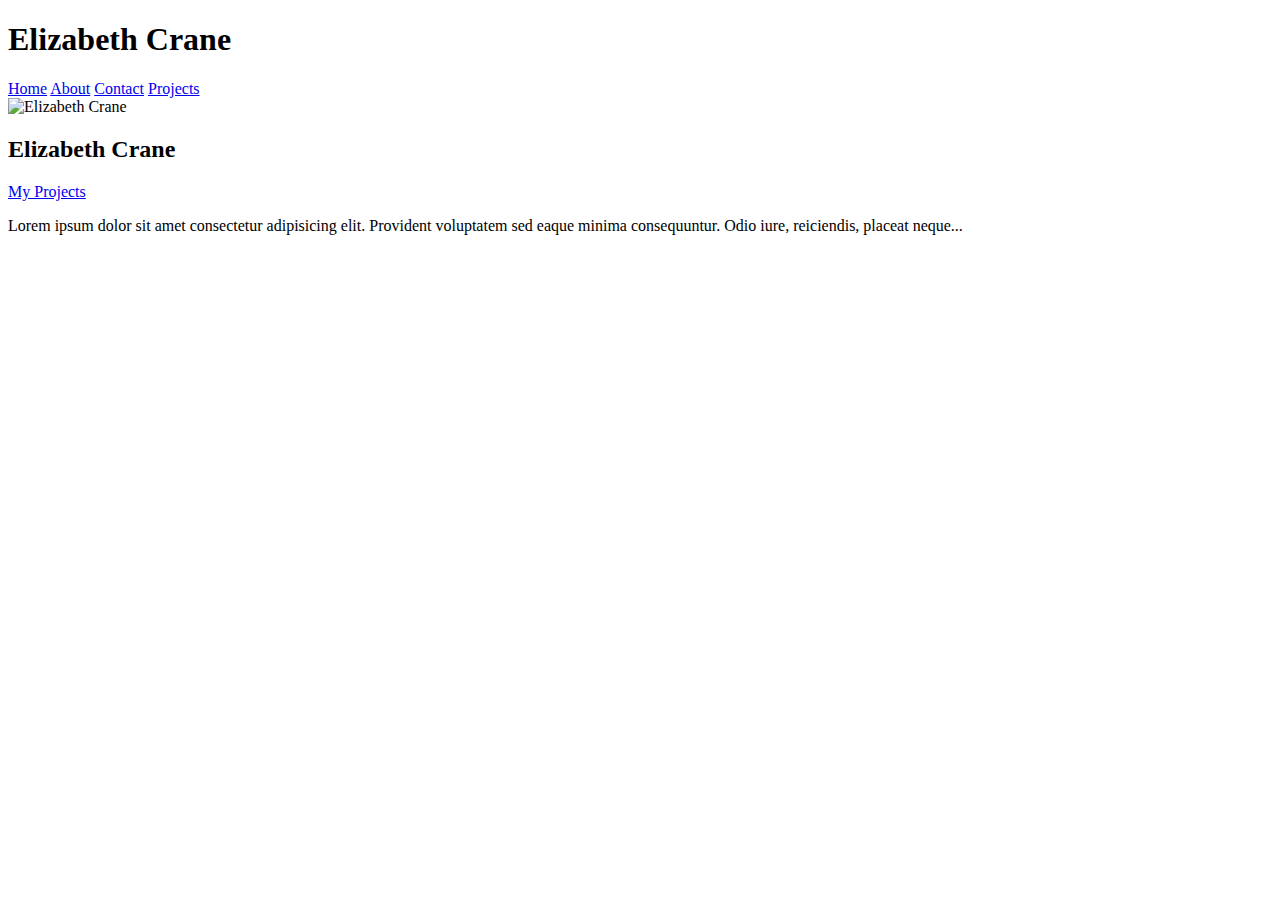
==== index.html @ 35bdc7f9 "began work on page" ====
<!DOCTYPE html>

<html>

    <head>

        <link rel="icon" href="favicon-16x16.png" type="image/png" sizes="16x16">

        <link rel="stylesheet" href="style.css">

        <title>E. Crane Portfolio</title>

        <link href="https://fonts.googleapis.com/css2?family=Play:wght@700&display=swap" rel="stylesheet">

        <link href="https://fonts.googleapis.com/css2?family=Montserrat+Subrayada:wght@700&display=swap" rel="stylesheet">


    </head>

    <header>

        <h1>Elizabeth Crane</h1>

        <nav>

            <a href="#">Home</a>

            <a href="#">About</a>

            <a href="#">Contact</a>

            <a href="#">Projects</a>

        </nav>

    </header>

    <body>

        <div id="wrap">

            <container id="intro">

                <img src="intro_photo.jpg" alt="Elizabeth Crane" />

                <div id="info">

                    <h2>Elizabeth Crane</h2>
      
                    <a href="#">My Projects</a>
      
                    <p>Lorem ipsum dolor sit amet consectetur adipisicing elit. Provident voluptatem sed eaque minima consequuntur. 
                    Odio iure, reiciendis, placeat neque...</p>
      
                </div>

            </container>

        </div>
    
    </body>

</html>
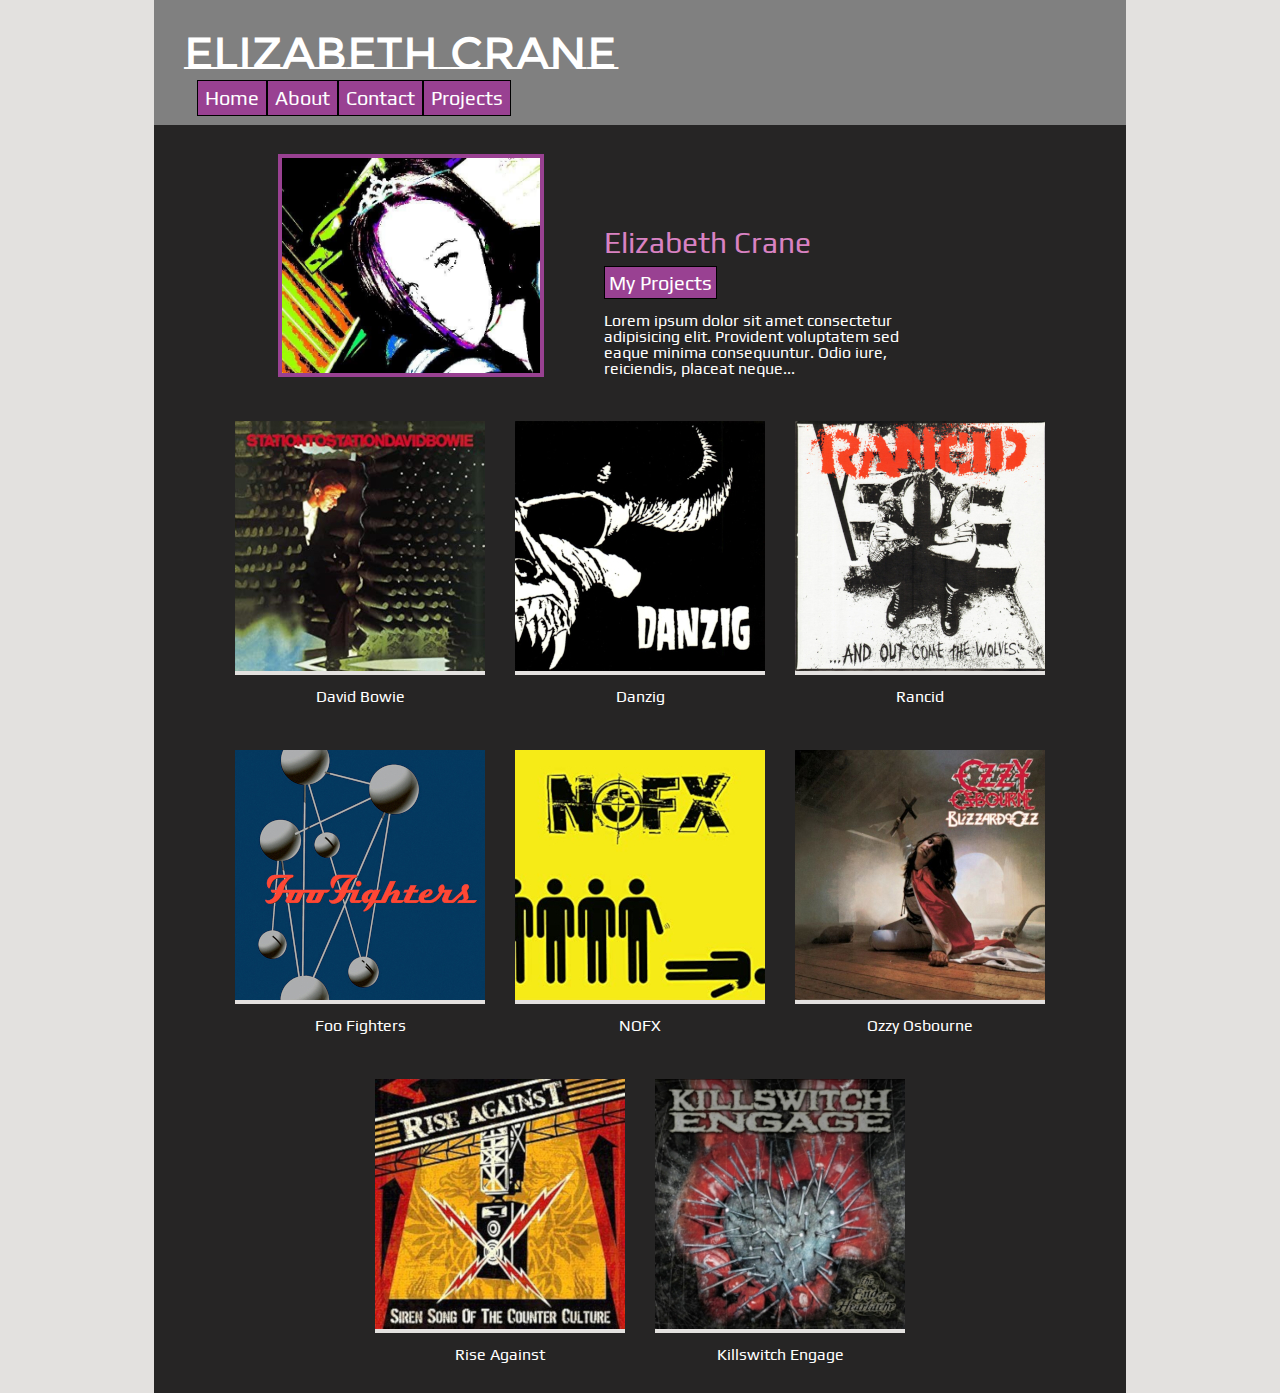
==== commit 4b6b6411: "updated and added placeholder images" ====
--- a/index.html
+++ b/index.html
@@ -56,6 +56,106 @@
 
             </container>
 
+            <section id="gal1"> 
+
+                <div class="gallery1">
+
+                    <a target="_blank" href="images/station.jpg">
+
+                        <img src="images/station.jpg" alt="Bowie" />
+
+                    </a>
+                    
+                    <div class="desc">David Bowie</div>
+              
+                </div>
+              
+                <div class="gallery1">
+
+                    <a target="_blank" href="images/danzig.jpg">
+
+                        <img src="images/danzig.jpg" alt="Danzig" />
+
+                    </a>
+                    
+                    <div class="desc">Danzig</div>
+              
+                </div>
+              
+                <div class="gallery1">
+
+                    <a target="_blank" href="images/rancid.jpg">
+
+                        <img src="images/rancid.jpg" alt="Rancid" />
+
+                    </a>
+                    
+                    <div class="desc">Rancid</div>
+              
+                </div>
+              
+                <div class="gallery1">
+
+                    <a target="_blank" href="images/foo.jpg">
+
+                        <img src="images/foo.jpg" alt="Foo Fighters" />
+
+                    </a>
+                    
+                    <div class="desc">Foo Fighters</div>
+              
+                </div>
+
+                <div class="gallery1">
+
+                    <a target="_blank" href="images/nofx.jpg">
+
+                        <img src="images/nofx.jpg" alt="NOFX" />
+
+                    </a>
+                    
+                    <div class="desc">NOFX</div>
+              
+                </div>
+
+                <div class="gallery1">
+
+                    <a target="_blank" href="images/blizzard.jpg">
+
+                        <img src="images/blizzard.jpg" alt="Ozzy Osbourne" />
+
+                    </a>
+                    
+                    <div class="desc">Ozzy Osbourne</div>
+              
+                </div>
+
+                <div class="gallery1">
+
+                    <a target="_blank" href="images/rise.jpg">
+
+                        <img src="images/rise.jpg" alt="Rise Against" />
+
+                    </a>
+                    
+                    <div class="desc">Rise Against</div>
+              
+                </div>
+
+                <div class="gallery1">
+
+                    <a target="_blank" href="images/end.jpg">
+
+                        <img src="images/end.jpg" alt="Killswitch Engage" />
+
+                    </a>
+                    
+                    <div class="desc">Killswitch Engage</div>
+              
+                </div>
+
+            </section>
+
         </div>
     
     </body>
--- a/style.css
+++ b/style.css
@@ -0,0 +1,160 @@
+/* Reset Start */
+
+html, body, div, span, applet, object, iframe,
+h1, h2, h3, h4, h5, h6, p, blockquote, pre,
+a, abbr, acronym, address, big, cite, code,
+del, dfn, em, img, ins, kbd, q, s, samp,
+small, strike, strong, sub, sup, tt, var,
+b, u, i, center,
+dl, dt, dd, ol, ul, li,
+fieldset, form, label, legend,
+table, caption, tbody, tfoot, thead, tr, th, td,
+article, aside, canvas, details, embed, 
+figure, figcaption, footer, header, hgroup, 
+menu, nav, output, ruby, section, summary,
+time, mark, audio, video {
+	margin: 0;
+	padding: 0;
+	border: 0;
+	font-size: 100%;
+	font: inherit;
+	vertical-align: baseline;
+}
+/* HTML5 display-role reset for older browsers */
+article, aside, details, figcaption, figure, 
+footer, header, hgroup, menu, nav, section {
+	display: block;
+}
+body {
+	line-height: 1;
+}
+ol, ul {
+	list-style: none;
+}
+blockquote, q {
+	quotes: none;
+}
+blockquote:before, blockquote:after,
+q:before, q:after {
+	content: '';
+	content: none;
+}
+table {
+	border-collapse: collapse;
+	border-spacing: 0;
+}
+
+/* Reset End */
+
+* {
+    background-color: #e3e1df;
+}
+
+header {
+    background-color: #808080;
+    color: #ffffff;
+    margin: 0 12%;
+    padding: 25px;
+    font-family: Play;
+    padding-bottom: 45px;
+}
+
+h1 {
+    font-family: Montserrat Subrayada;
+    background-color: #808080;
+    font-size: 45px;
+    margin: 5px;
+}
+
+header nav {
+    background-color: #808080;
+    margin-left: 2%;
+}
+
+header nav a {
+    background-color: #994192;
+    font-size: 20px;
+    text-decoration: none;
+    color: #ffffff;
+    margin: 0;
+    border: solid;
+    border-width: 1px;
+    border-color: #000000;  
+    float: left;
+    padding: 7px;
+}
+
+div {
+    background-color: #262525;
+    margin-left: 12%;
+    margin-right: 12%;
+}
+
+container {
+    display: inline-flex;
+    margin: 3% 12%;
+    background-color: #262525;
+}
+
+container img {
+    width: 35%;
+    height: auto;
+    margin-left: 1%; 
+    border: solid;
+    border-width: 4px;
+    border-color: #994192;
+}
+
+#info {
+    margin-left: 8%;
+    margin-top: 10%;
+    font-family: Play;
+}
+
+#info h2 {
+    background-color: #262525;
+    color: #d982c2;
+    font-size: 30px;
+    margin-bottom: 15px;
+}
+
+#info a {
+    background-color: #994192;
+    font-size: 20px;
+    text-decoration: none;
+    color: #ffffff;
+    border: solid;
+    border-width: 1.5px;
+    border-color: #000000;  
+    padding: 4px;
+}
+
+#info p {
+    margin-top: 20px;
+    background-color: #262525;
+    color: #ffffff;
+}
+
+section {
+    background-color: #262525;
+    font-family: Play;
+    display: flex;
+    justify-content: center;
+    flex-wrap: wrap;
+}
+
+.gallery1 {
+    margin: 15px;
+ }
+  
+div.gallery1 img {
+    width: 100%;
+    height: auto;
+}
+
+div.desc {
+    padding: 15px;
+    text-align: center;
+    color: #ffffff;
+}
+
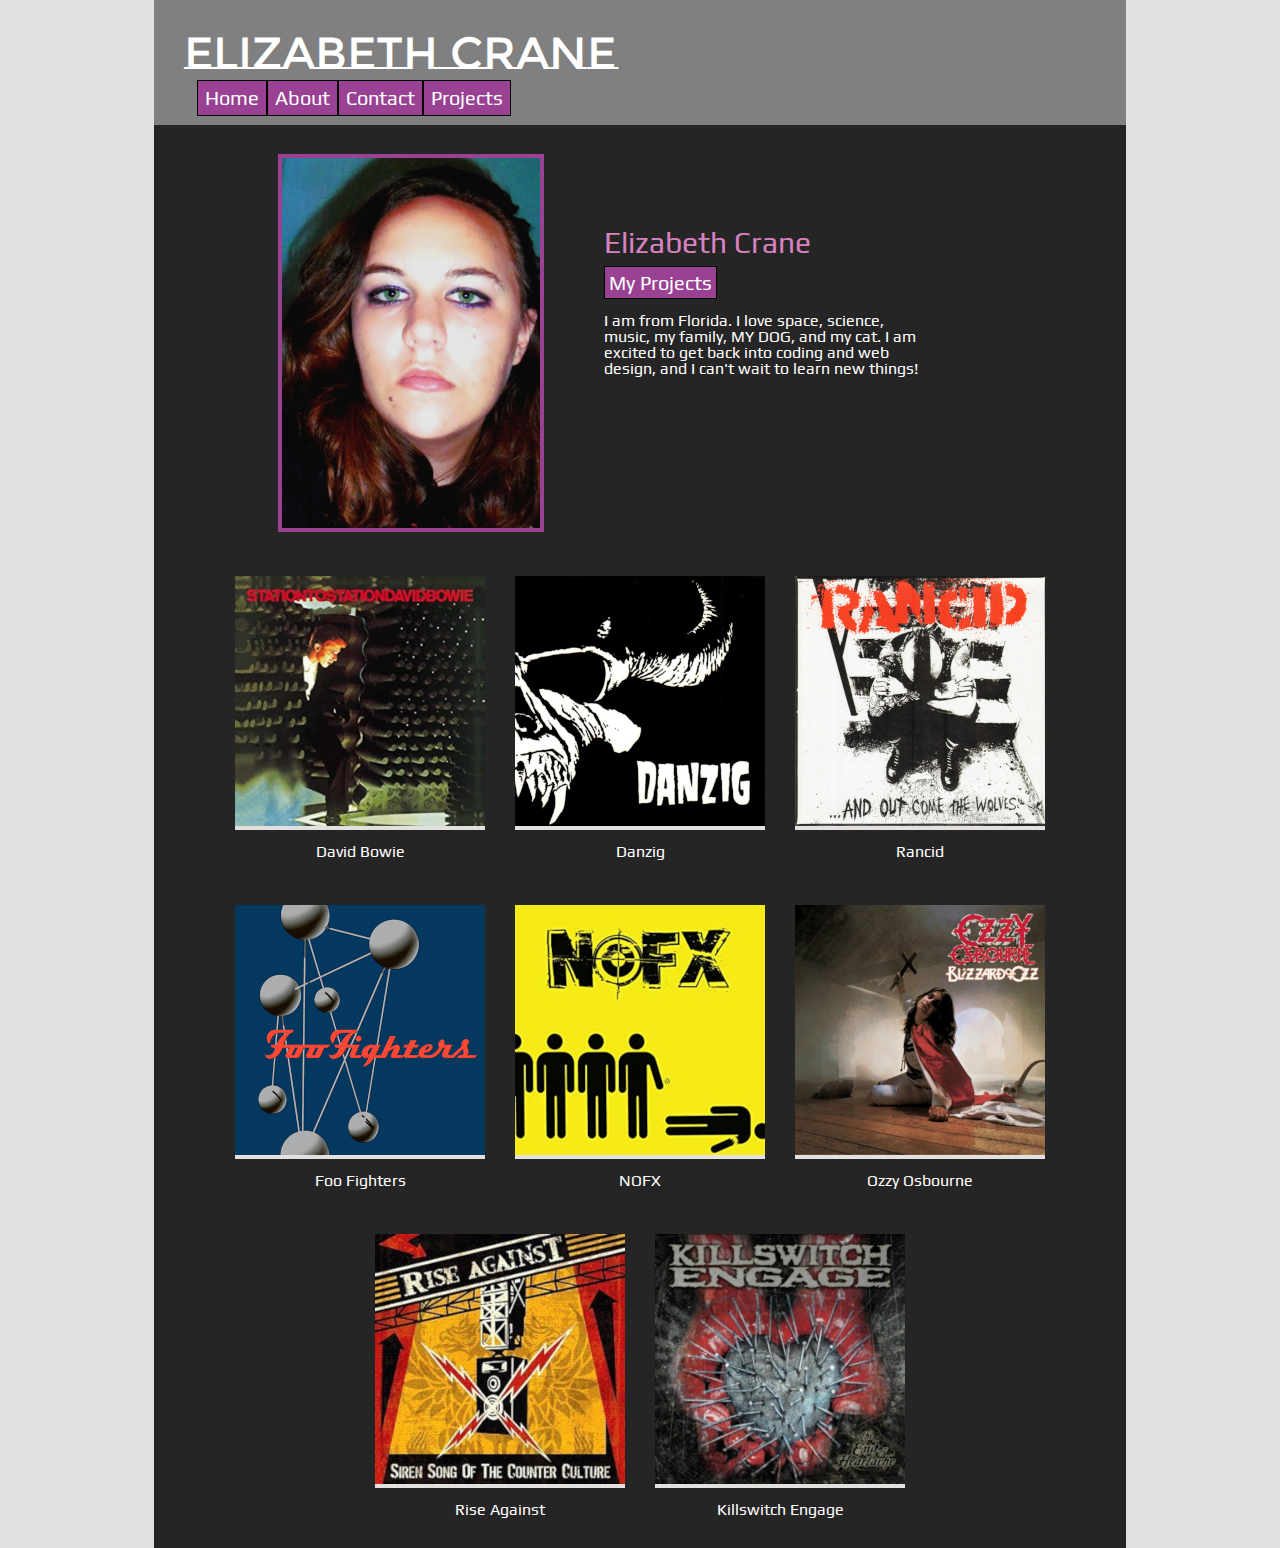
==== commit 88b81130: "added new info picture" ====
--- a/index.html
+++ b/index.html
@@ -41,7 +41,7 @@
 
             <container id="intro">
 
-                <img src="intro_photo.jpg" alt="Elizabeth Crane" />
+                <img src="images/me.jpg" alt="Elizabeth Crane" />
 
                 <div id="info">
 
@@ -49,8 +49,8 @@
       
                     <a href="#">My Projects</a>
       
-                    <p>Lorem ipsum dolor sit amet consectetur adipisicing elit. Provident voluptatem sed eaque minima consequuntur. 
-                    Odio iure, reiciendis, placeat neque...</p>
+                    <p>I am from Florida. I love space, science, music, my family, MY DOG, and my cat. I am excited to get
+                    back into coding and web design, and I can't wait to learn new things!</p>
       
                 </div>
 
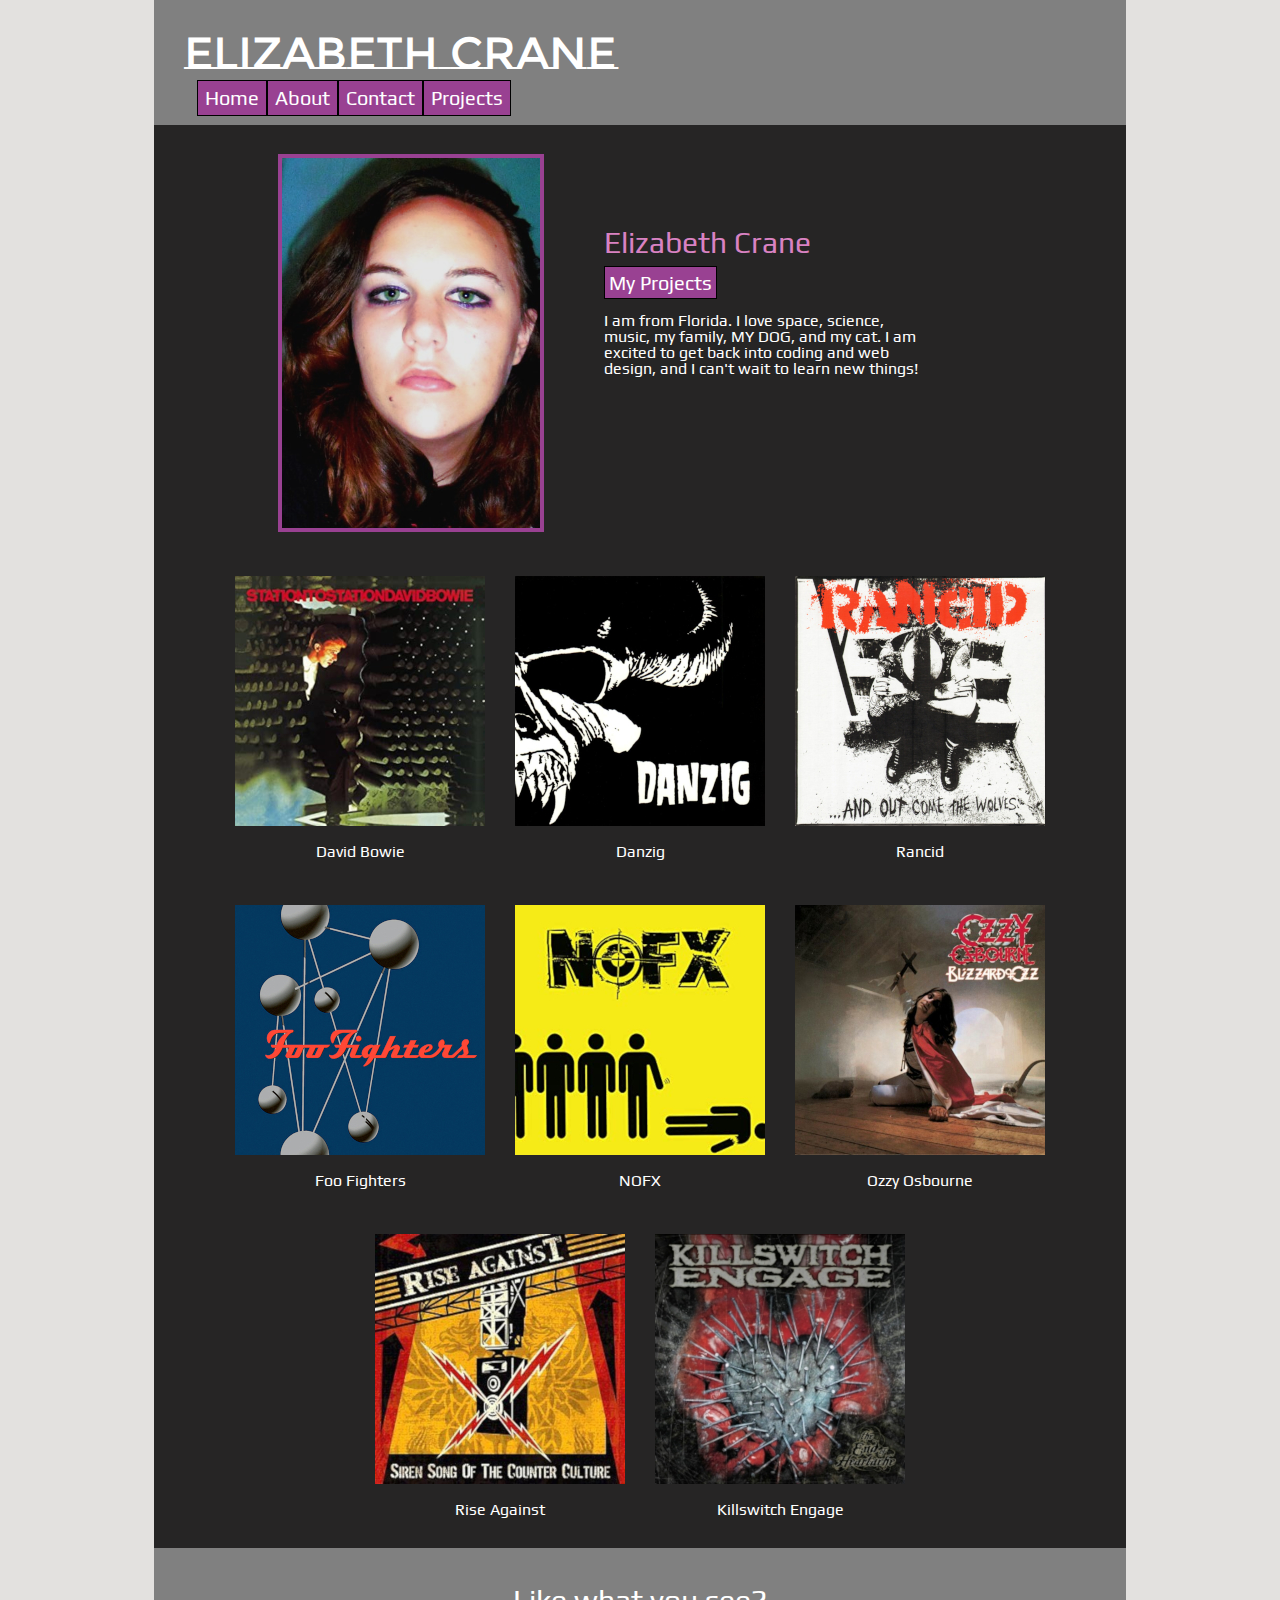
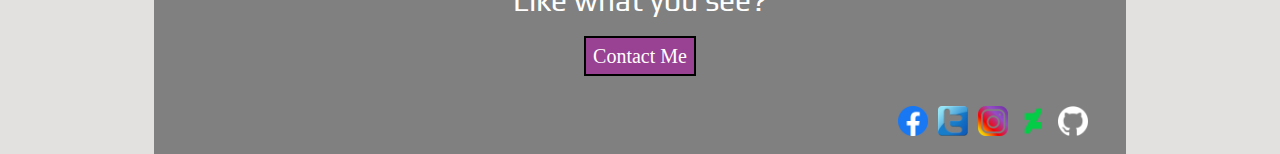
==== commit 484e6d55: "completed task 2, MVP" ====
--- a/index.html
+++ b/index.html
@@ -27,9 +27,9 @@
 
             <a href="#">About</a>
 
-            <a href="#">Contact</a>
-
-            <a href="#">Projects</a>
+            <a href="contact.html">Contact</a>
+
+            <a href="projects.html">Projects</a>
 
         </nav>
 
@@ -47,7 +47,7 @@
 
                     <h2>Elizabeth Crane</h2>
       
-                    <a href="#">My Projects</a>
+                    <a href="projects.html">My Projects</a>
       
                     <p>I am from Florida. I love space, science, music, my family, MY DOG, and my cat. I am excited to get
                     back into coding and web design, and I can't wait to learn new things!</p>
@@ -160,4 +160,47 @@
     
     </body>
 
+    <footer>
+
+        <p>Like what you see?</p>
+
+        <a href="contact.html" class="contact">Contact Me</a>
+
+        <nav>
+
+            <a target="_blank" href="https://github.com/elizcra">
+
+                <img src="images/github.jpg"  alt="Github" />
+                
+            </a>
+
+            <a target="_blank" href="https://www.deviantart.com/hardtograsp">
+
+                <img src="images/deviant.jpg"  alt="Deviant Art" />
+                
+            </a>
+
+            <a target="_blank" href="https://www.instagram.com/walkingafteryouff/">
+
+                <img src="images/insta.jpg"  alt="Instagram" />
+                
+            </a>
+
+            <a target="_blank" href="https://twitter.com/beth_short">
+
+                <img src="images/twitter.jpg"  alt="Twitter" />
+                
+            </a>
+            
+            <a target="_blank" href="https://www.facebook.com/elizabeth.anne.short/">
+
+                <img src="images/fb.jpg"  alt="Facebook" />
+
+            </a>
+
+
+        </nav>
+
+    </footer>
+
 </html>--- a/style.css
+++ b/style.css
@@ -152,9 +152,58 @@
     height: auto;
 }
 
+div.gallery1 a{
+    background-color: #262525;
+}
+
 div.desc {
     padding: 15px;
     text-align: center;
     color: #ffffff;
 }
 
+footer {
+    margin: 0 12%;
+    background-color: #808080;
+    padding: 3%;
+    padding-bottom: 15px;
+    text-align: center;
+    }
+
+footer p{
+    text-align: center;
+    background-color: #808080;
+    font-family: Play;
+    color: #ffffff;
+    font-size: 30px;
+    margin-bottom: 30px;
+}
+
+footer .contact{
+    background-color: #994192;
+    font-size: 20px;
+    text-decoration: none;
+    color: #ffffff;
+    margin: 0;
+    border: solid;
+    border-width: 2px;
+    border-color: #000000;  
+    padding: 7px;
+}
+
+footer nav{
+    background-color: #808080;
+    display: flex;
+    flex-direction: row-reverse;
+}
+
+footer nav a{
+    background-color: #808080;
+}
+
+footer nav a img{
+    width: 30px;
+    height: auto;
+    margin-top: 40px;
+    margin-left: 10px;
+}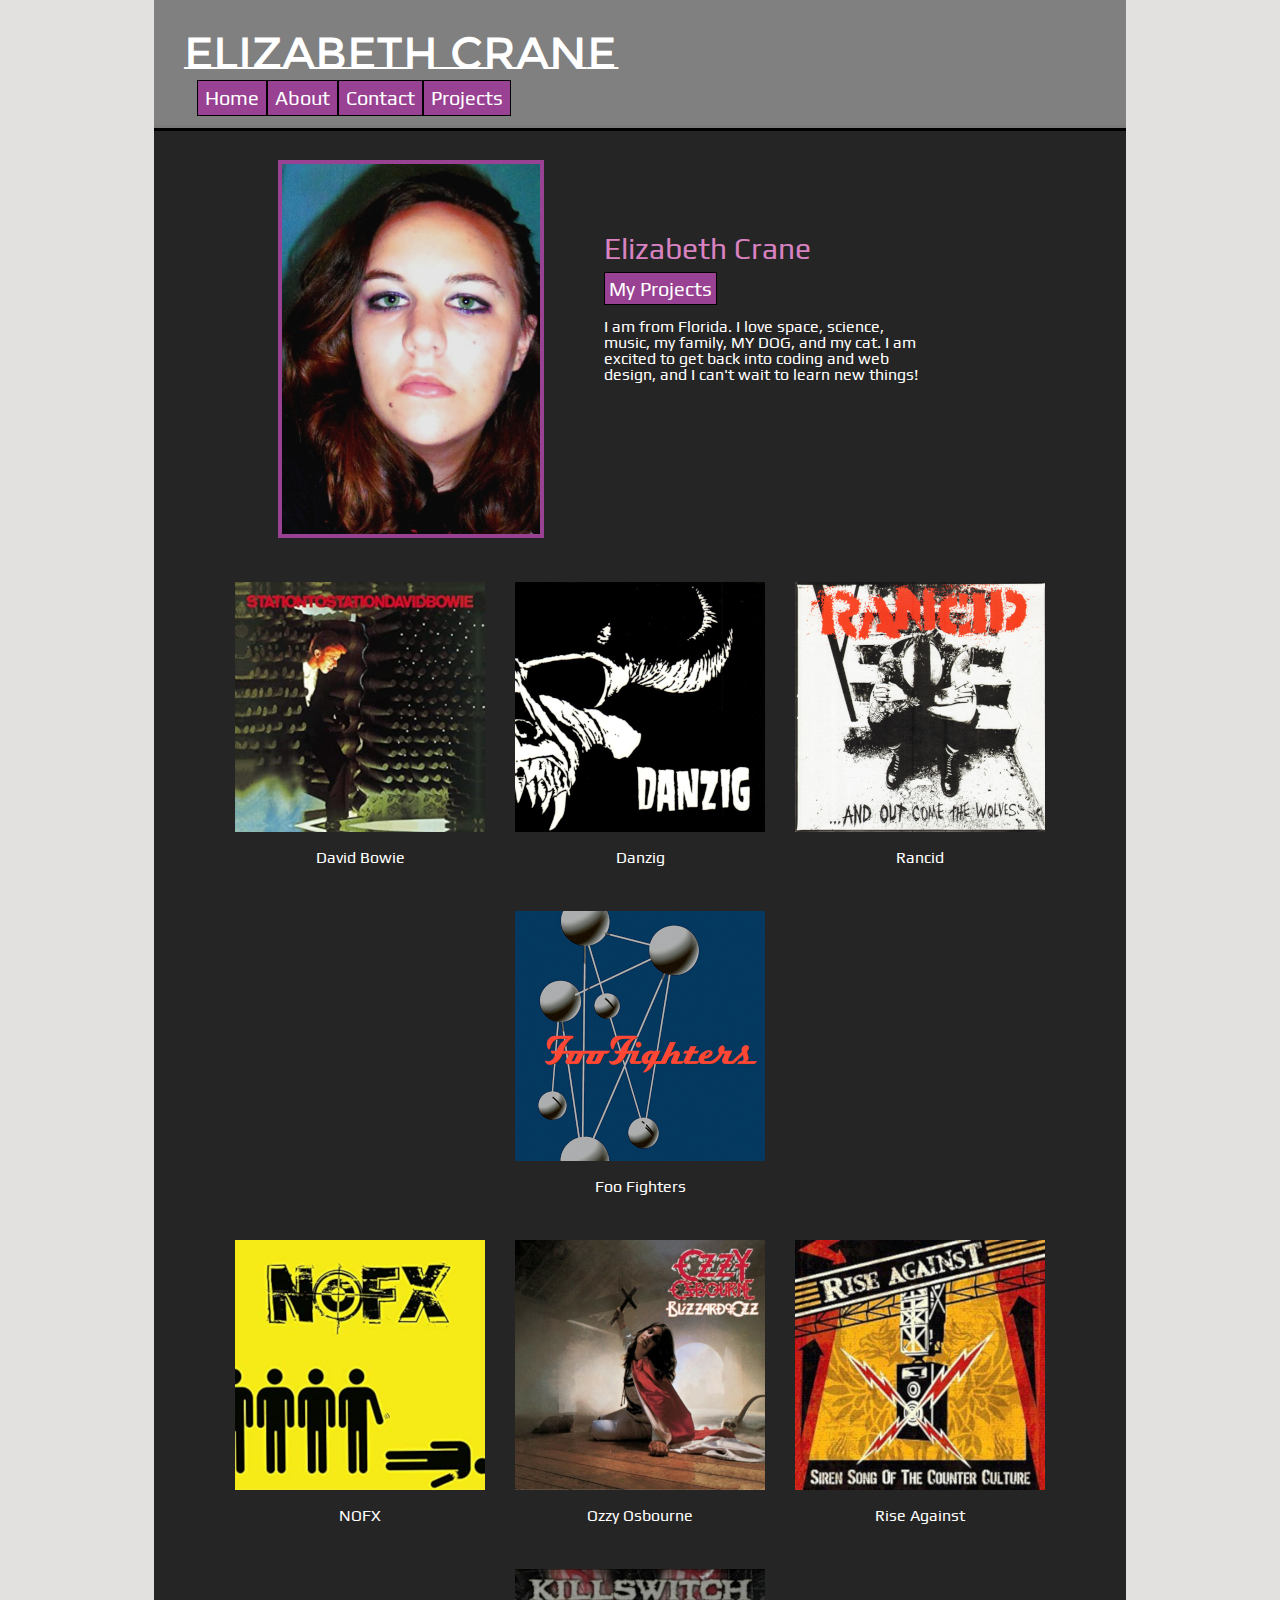
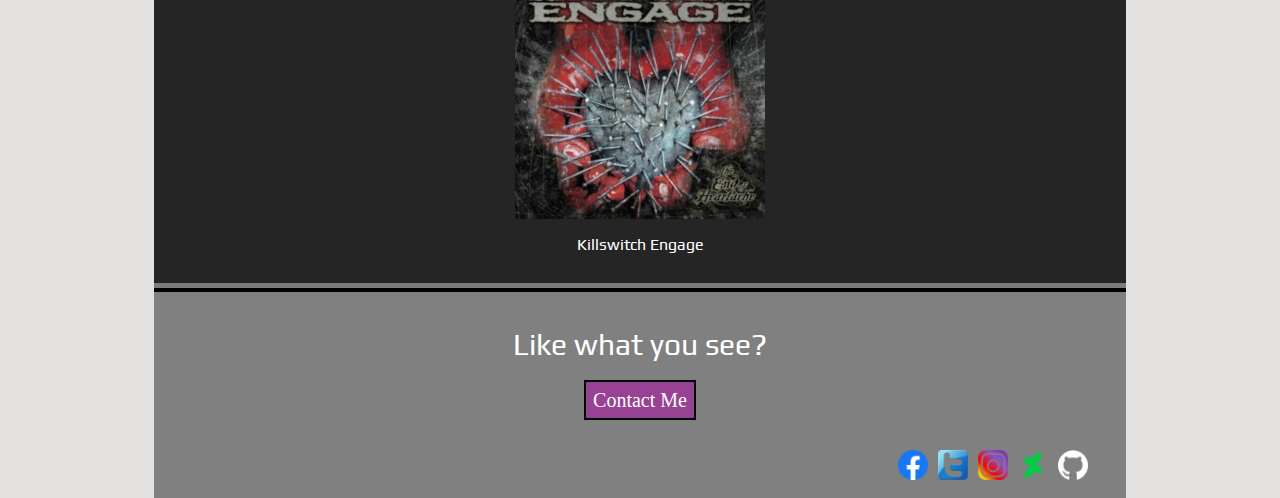
==== commit 2f21d9a9: "Updated index.html gallery to make more responsive" ====
--- a/index.html
+++ b/index.html
@@ -25,7 +25,7 @@
 
             <a href="#">Home</a>
 
-            <a href="#">About</a>
+            <a href="about.html">About</a>
 
             <a href="contact.html">Contact</a>
 
@@ -106,7 +106,11 @@
               
                 </div>
 
-                <div class="gallery1">
+            </section>
+
+            <section id="gal2"> 
+
+                <div class="gallery2">
 
                     <a target="_blank" href="images/nofx.jpg">
 
@@ -118,7 +122,7 @@
               
                 </div>
 
-                <div class="gallery1">
+                <div class="gallery2">
 
                     <a target="_blank" href="images/blizzard.jpg">
 
@@ -130,7 +134,7 @@
               
                 </div>
 
-                <div class="gallery1">
+                <div class="gallery2">
 
                     <a target="_blank" href="images/rise.jpg">
 
@@ -142,7 +146,7 @@
               
                 </div>
 
-                <div class="gallery1">
+                <div class="gallery2">
 
                     <a target="_blank" href="images/end.jpg">
 
--- a/style.css
+++ b/style.css
@@ -57,6 +57,9 @@
     padding: 25px;
     font-family: Play;
     padding-bottom: 45px;
+    border-bottom: ridge;
+    border-width: 6px;
+    border-color: #292828;
 }
 
 h1 {
@@ -84,6 +87,10 @@
     padding: 7px;
 }
 
+header nav a:hover{
+    opacity: 0.25;
+}
+
 div {
     background-color: #262525;
     margin-left: 12%;
@@ -129,13 +136,17 @@
     padding: 4px;
 }
 
+#info a:hover{
+    opacity: 0.25;
+}
+
 #info p {
     margin-top: 20px;
     background-color: #262525;
     color: #ffffff;
 }
 
-section {
+#gal1 {
     background-color: #262525;
     font-family: Play;
     display: flex;
@@ -156,6 +167,38 @@
     background-color: #262525;
 }
 
+div.gallery1 a:hover{
+    opacity: 0.25;
+}
+
+#gal2 {
+    background-color: #262525;
+    font-family: Play;
+    display: flex;
+    justify-content: center;
+    flex-wrap: wrap;
+    border-bottom: ridge;
+    border-width: 9px;
+    border-color: #292828;
+}
+
+.gallery2 {
+    margin: 15px;
+ }
+  
+div.gallery2 img {
+    width: 100%;
+    height: auto;
+}
+
+div.gallery2 a{
+    background-color: #262525;
+}
+
+div.gallery2 a:hover{
+    opacity: 0.25;
+}
+
 div.desc {
     padding: 15px;
     text-align: center;
@@ -168,7 +211,7 @@
     padding: 3%;
     padding-bottom: 15px;
     text-align: center;
-    }
+}
 
 footer p{
     text-align: center;
@@ -191,6 +234,10 @@
     padding: 7px;
 }
 
+footer .contact:hover{
+    opacity: 0.25;
+}
+
 footer nav{
     background-color: #808080;
     display: flex;
@@ -206,4 +253,8 @@
     height: auto;
     margin-top: 40px;
     margin-left: 10px;
+}
+
+footer nav a:hover{
+    opacity: 0.25;
 }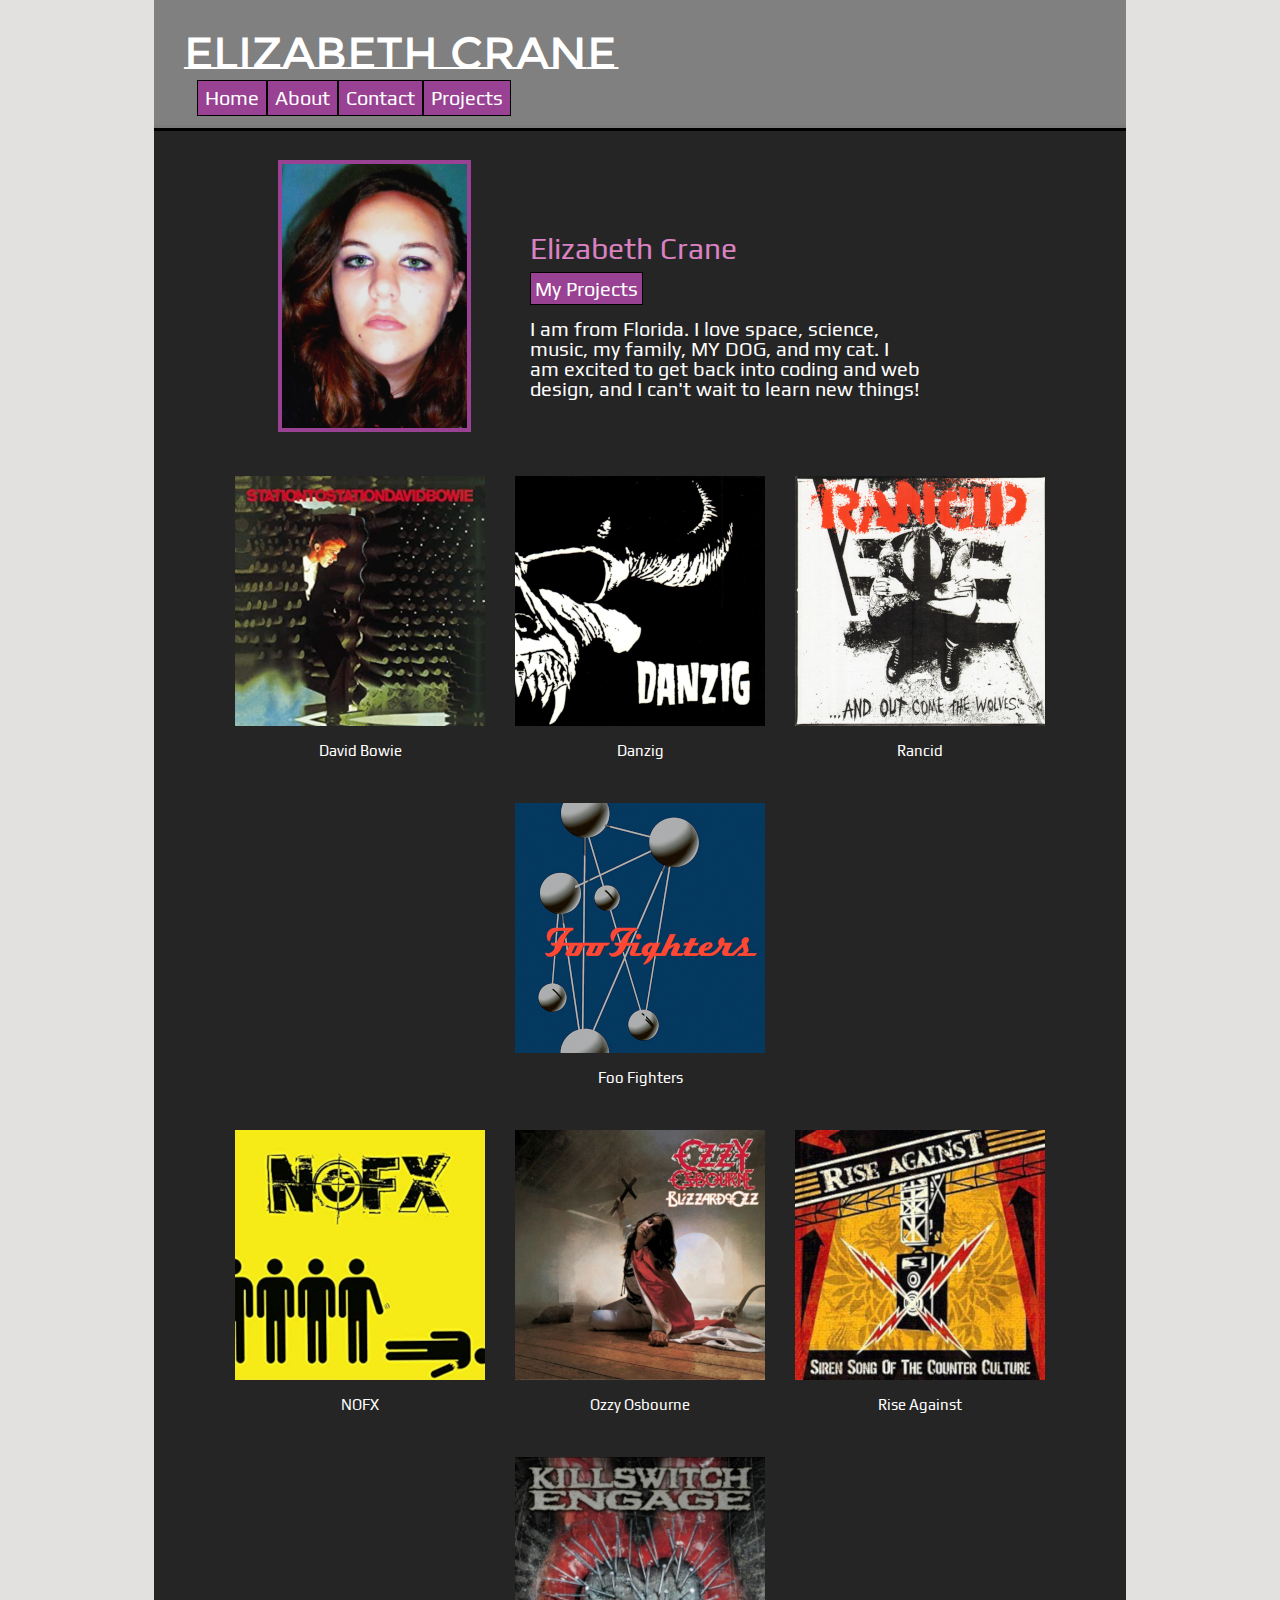
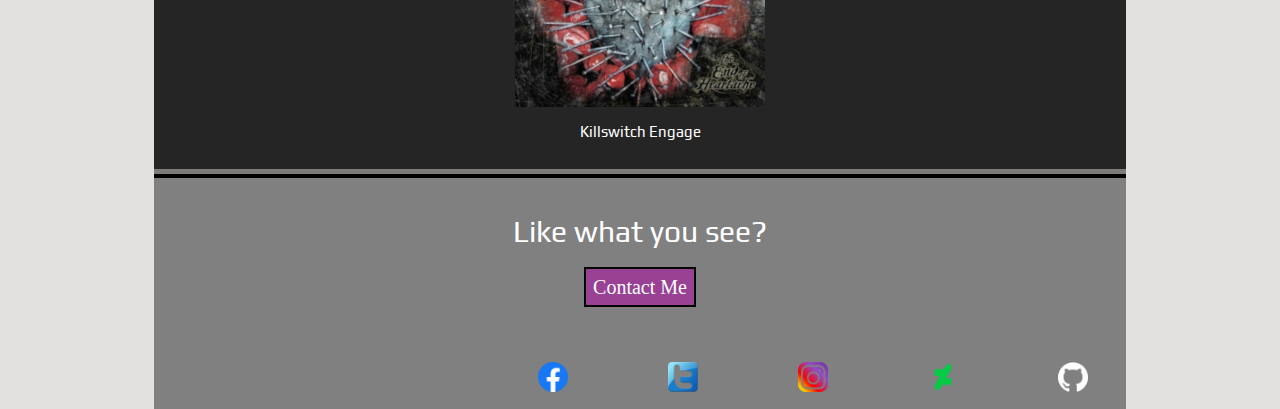
==== commit e35dff76: "ran page through accessibility checker, updated as recommended: added h3 tag in footer, declared pag" ====
--- a/index.html
+++ b/index.html
@@ -3,6 +3,10 @@
 <html>
 
     <head>
+
+        <html lang="en"></html>
+
+        <meta name="viewport" width="device-width" initial-scale="1">
 
         <link rel="icon" href="favicon-16x16.png" type="image/png" sizes="16x16">
 
@@ -166,7 +170,7 @@
 
     <footer>
 
-        <p>Like what you see?</p>
+        <h3>Like what you see?</h3>
 
         <a href="contact.html" class="contact">Contact Me</a>
 
--- a/style.css
+++ b/style.css
@@ -50,23 +50,27 @@
     background-color: #e3e1df;
 }
 
+html {
+    font-size: 62.5%;
+}
+
 header {
     background-color: #808080;
     color: #ffffff;
     margin: 0 12%;
-    padding: 25px;
+    padding: 2.5rem;
     font-family: Play;
-    padding-bottom: 45px;
+    padding-bottom: 4.5rem;
     border-bottom: ridge;
-    border-width: 6px;
+    border-width: .6rem;
     border-color: #292828;
 }
 
 h1 {
     font-family: Montserrat Subrayada;
     background-color: #808080;
-    font-size: 45px;
-    margin: 5px;
+    font-size: 4.5rem;
+    margin: .5rem;
 }
 
 header nav {
@@ -81,10 +85,10 @@
     color: #ffffff;
     margin: 0;
     border: solid;
-    border-width: 1px;
+    border-width: .1rem;
     border-color: #000000;  
     float: left;
-    padding: 7px;
+    padding: .7rem;
 }
 
 header nav a:hover{
@@ -97,18 +101,18 @@
     margin-right: 12%;
 }
 
-container {
+#intro {
     display: inline-flex;
     margin: 3% 12%;
     background-color: #262525;
 }
 
-container img {
-    width: 35%;
+#intro img {
+    width: 25%;
     height: auto;
     margin-left: 1%; 
     border: solid;
-    border-width: 4px;
+    border-width: .4rem;
     border-color: #994192;
 }
 
@@ -121,19 +125,19 @@
 #info h2 {
     background-color: #262525;
     color: #d982c2;
-    font-size: 30px;
-    margin-bottom: 15px;
+    font-size: 3rem;
+    margin-bottom: 1.5rem;
 }
 
 #info a {
     background-color: #994192;
-    font-size: 20px;
+    font-size: 2rem;
     text-decoration: none;
     color: #ffffff;
     border: solid;
-    border-width: 1.5px;
+    border-width: .15rem;
     border-color: #000000;  
-    padding: 4px;
+    padding: .4rem;
 }
 
 #info a:hover{
@@ -141,9 +145,10 @@
 }
 
 #info p {
-    margin-top: 20px;
-    background-color: #262525;
-    color: #ffffff;
+    margin-top: 2rem;
+    background-color: #262525;
+    color: #ffffff;
+    font-size: 2rem;
 }
 
 #gal1 {
@@ -152,10 +157,11 @@
     display: flex;
     justify-content: center;
     flex-wrap: wrap;
+    font-size: 1.5rem;
 }
 
 .gallery1 {
-    margin: 15px;
+    margin: 1.5rem;
  }
   
 div.gallery1 img {
@@ -178,12 +184,13 @@
     justify-content: center;
     flex-wrap: wrap;
     border-bottom: ridge;
-    border-width: 9px;
+    border-width: .9rem;
     border-color: #292828;
+    font-size: 1.5rem;
 }
 
 .gallery2 {
-    margin: 15px;
+    margin: 1.5rem;
  }
   
 div.gallery2 img {
@@ -200,7 +207,7 @@
 }
 
 div.desc {
-    padding: 15px;
+    padding: 1.5rem;
     text-align: center;
     color: #ffffff;
 }
@@ -209,17 +216,17 @@
     margin: 0 12%;
     background-color: #808080;
     padding: 3%;
-    padding-bottom: 15px;
+    padding-bottom: 1.5rem;
     text-align: center;
 }
 
-footer p{
+footer h3{
     text-align: center;
     background-color: #808080;
     font-family: Play;
     color: #ffffff;
-    font-size: 30px;
-    margin-bottom: 30px;
+    font-size: 3rem;
+    margin-bottom: 3rem;
 }
 
 footer .contact{
@@ -227,11 +234,10 @@
     font-size: 20px;
     text-decoration: none;
     color: #ffffff;
-    margin: 0;
     border: solid;
-    border-width: 2px;
+    border-width: .2rem;
     border-color: #000000;  
-    padding: 7px;
+    padding: .7rem;
 }
 
 footer .contact:hover{
@@ -242,6 +248,7 @@
     background-color: #808080;
     display: flex;
     flex-direction: row-reverse;
+    margin-top: 2.5rem;
 }
 
 footer nav a{
@@ -249,12 +256,147 @@
 }
 
 footer nav a img{
-    width: 30px;
+    width: 3rem;
     height: auto;
-    margin-top: 40px;
-    margin-left: 10px;
+    margin-top: 4rem;
+    margin-left: 10rem;
 }
 
 footer nav a:hover{
     opacity: 0.25;
+}
+
+@media (max-width: 906px) {
+    footer nav a {
+        display: none;
+    }
+}
+
+@media (max-width: 800px) {
+    header {
+      background-color: #262525;
+      display: flex;
+      justify-content: center;
+      flex-wrap: wrap;
+      border: none;
+    }
+    
+    h1 {
+      background-color: #262525;
+    }
+    
+    header nav {
+      display: flex;
+      flex-direction: column;
+      background-color: #262525;
+    }
+    
+    header nav a {
+      margin: 1.5rem 0;
+      text-align: center;
+    
+    }
+    
+    #intro {
+      display: flex;
+      margin-top: 0;
+      flex-direction: column;
+      align-items: center;
+      margin-bottom: 2.5rem;
+    }
+    
+    #info {
+      display: flex;
+      flex-direction: column;
+      align-items: center;
+    }
+    
+    #info p {
+      margin-left: 2.5rem;
+    }
+
+    footer nav a {
+      display: none;
+    } 
+  }
+
+@media (max-width: 500px) {
+    header {
+        background-color: #262525;
+        display: flex;
+        justify-content: center;
+        flex-wrap: wrap;
+        border: none;
+    }
+      
+    h1 {
+        background-color: #262525;
+        font-size: 3rem;
+    }
+      
+    header nav {
+        display: flex;
+        flex-direction: column;
+        background-color: #262525;
+    }
+      
+    header nav a {
+        margin: 1.5rem 0;
+        text-align: center;
+        margin-bottom: 0;
+    }
+      
+    #intro {
+        display: flex;
+        margin-top: 0;
+        flex-direction: column;
+        align-items: center;
+        margin-bottom: 1rem;
+    }
+
+    #intro img {
+        width: 45%;
+    }
+
+    #intro a {
+        display: none;
+    }
+      
+    #info {
+        display: flex;
+        flex-direction: column;
+        align-items: center;
+        margin-top: 0;
+    }
+
+    #info h2 {
+        display: none;
+    }
+      
+    #info p {
+        margin-left: 2.5rem;
+    }
+
+    #gal1 {
+        flex-direction: column;
+        align-items: center;
+    }
+
+    #gal1 .gallery1 {
+        max-width: 30%;
+    }
+
+    #gal2 {
+        flex-direction: column;
+        align-items: center;
+    }
+
+    #gal2 .gallery2 {
+        max-width: 30%;
+    }
+  
+    footer nav a {
+        display: none;
+    } 
+
 }